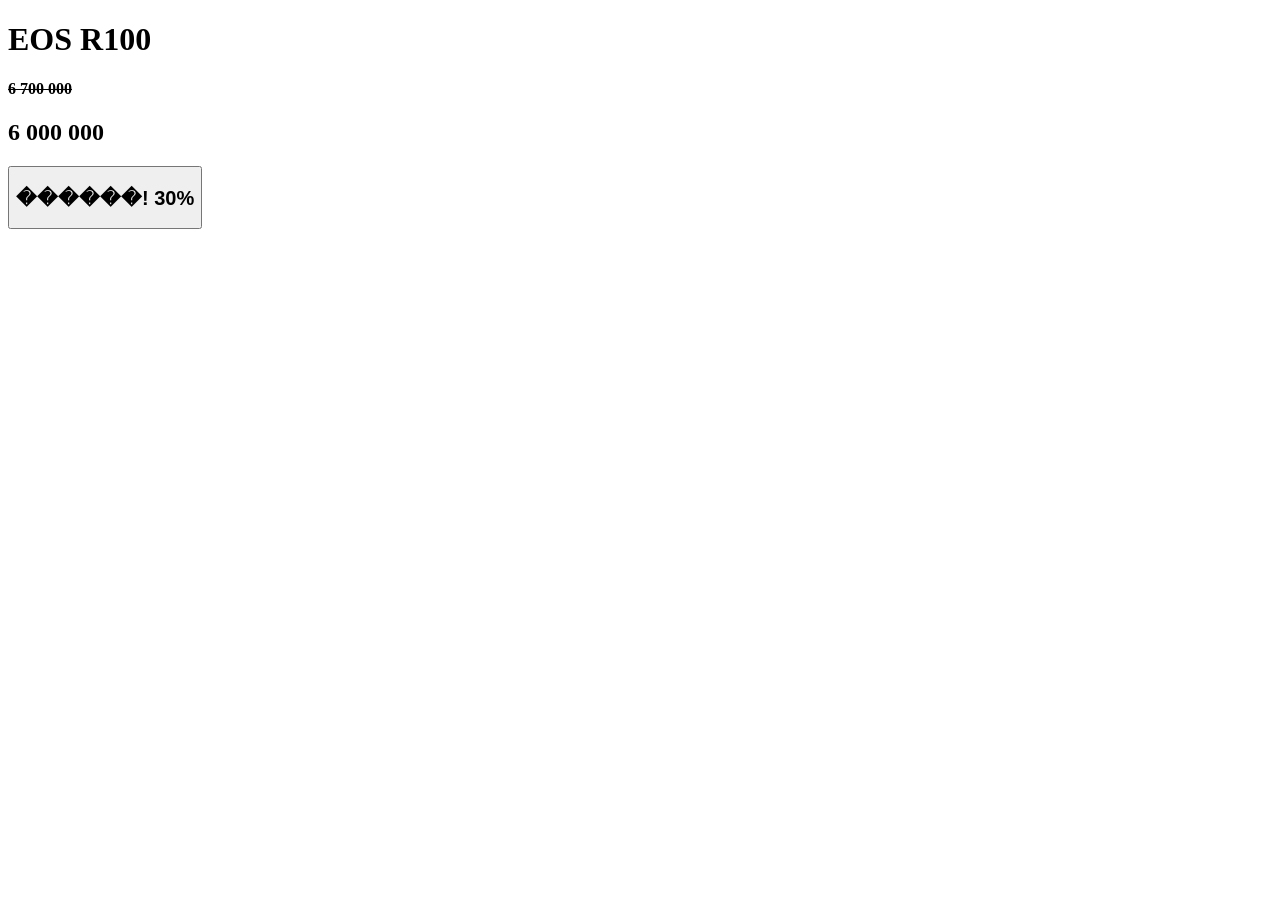
==== Саидов Соибжон/index.html @ 0f81dd92 "Add files via upload" ====
<!DOCTYPE html>
<html lang="en">
<head>
  <meta charset="UTF-8">
  <meta name="viewport" content="width=device-width, initial-scale=1.0">
  <title>Document</title>
  <link rel="stylesheet" href="./css/app.css">
</head>
<body>
  <div class="0">
    <div class="1">
      <h1>EOS R100</h1>
      <h4>6 700 000</h4>
      <h2>6 000 000</h2>
      <button><h2>������! 30%</h2></button>
    </div>
    <div class="2"></div>
  </div> 
</body>
</html>
---- Саидов Соибжон/css/app.css ----
h4{
    text-decoration: line-through;
}
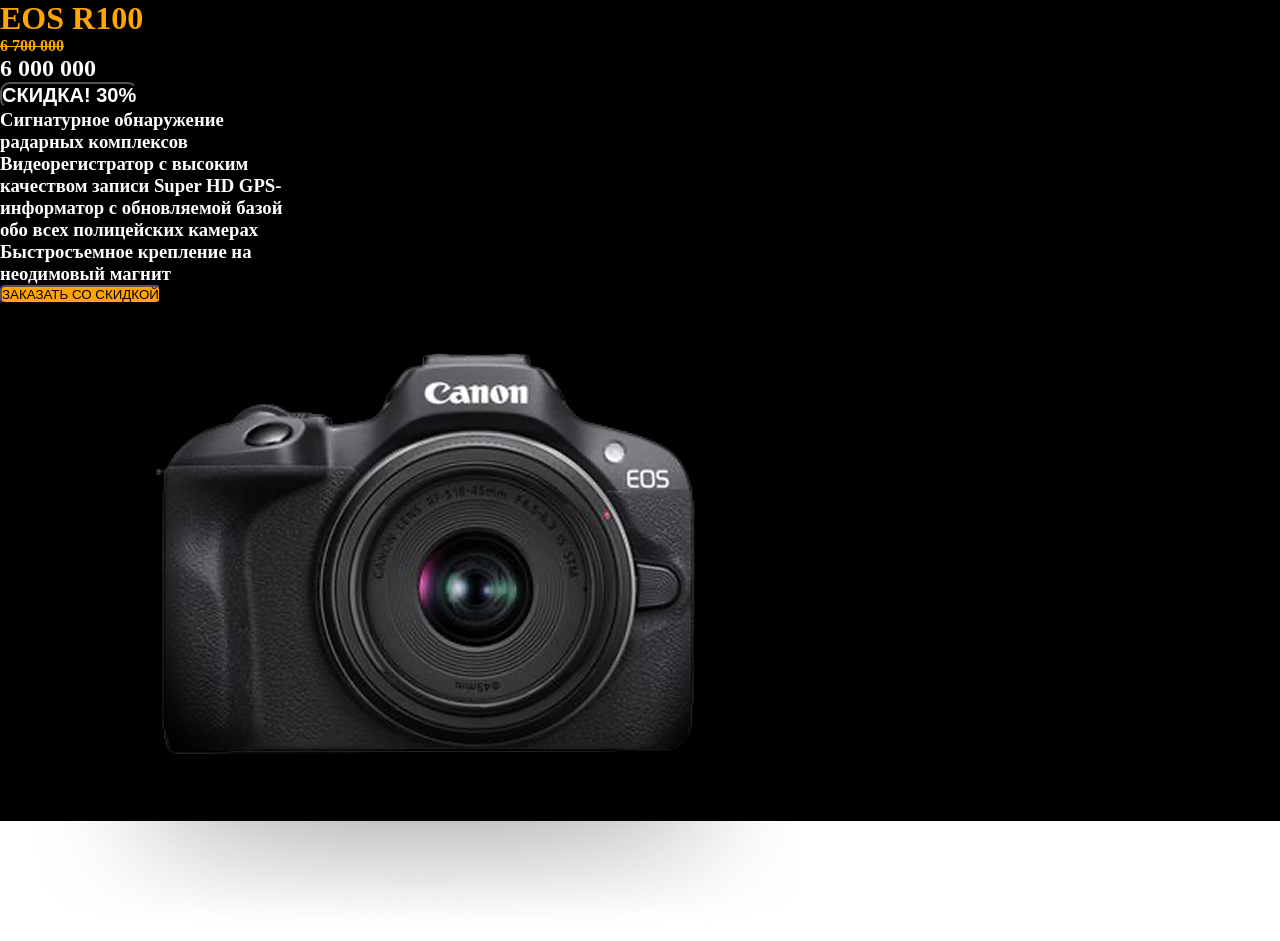
==== commit 974820a1: "Add files via upload" ====
--- a/Саидов Соибжон/index.html
+++ b/Саидов Соибжон/index.html
@@ -7,14 +7,19 @@
   <link rel="stylesheet" href="./css/app.css">
 </head>
 <body>
-  <div class="0">
-    <div class="1">
+  <div class="zero">
+    <div class="one">
       <h1>EOS R100</h1>
       <h4>6 700 000</h4>
       <h2>6 000 000</h2>
-      <button><h2>������! 30%</h2></button>
+      <button class="bb"><h2>СКИДКА! 30%</h2></button>
+      <h3>Сигнатурное обнаружение радарных комплексов
+          Видеорегистратор с высоким качеством записи Super HD
+          GPS-информатор с обновляемой базой обо всех полицейских камерах
+          Быстросъемное крепление на неодимовый магнит</h3>
+          <button class="bs">ЗАКАЗАТЬ СО СКИДКОЙ</button>
     </div>
-    <div class="2"></div>
+    <div class="two"><img src="./img/Group 929.png" alt=""></div>
   </div> 
 </body>
 </html>
--- a/Саидов Соибжон/css/app.css
+++ b/Саидов Соибжон/css/app.css
@@ -1,3 +1,43 @@
+*{
+    margin: 0;
+    padding: 0;
+    box-sizing: border-box;
+}
 h4{
     text-decoration: line-through;
+}
+.zero{
+background-color: black
+}
+h1{
+    color: orange
+}
+.bb{
+    background-color: black;
+    text-decoration-color: orange;
+    border-radius: 10px;
+}
+h3{
+    color: white;
+    width: 300px;
+}
+h4{
+    color: orange;
+}
+h2{
+    color: white;
+}
+.bs{
+    background-color: orange;
+    text-decoration-color: black;
+    border-radius: 5px
+}
+.two{
+    justify-self: flex-end;
+    align-items: start;
+    width: 619px;
+    height: 517px;
+}
+.one{
+    width: 281px;
 }
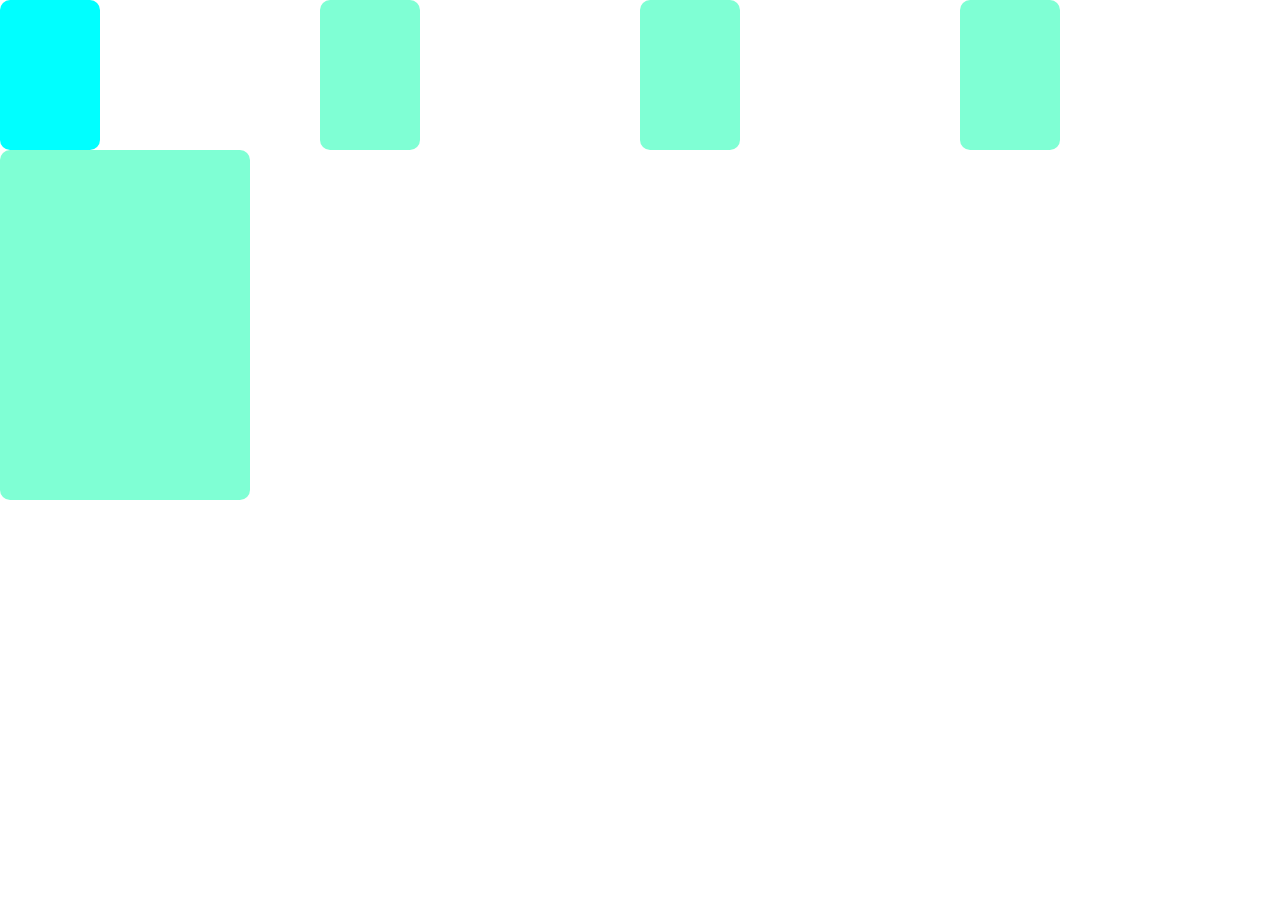
==== commit b4ab9971: "Add files via upload" ====
--- a/Саидов Соибжон/index.html
+++ b/Саидов Соибжон/index.html
@@ -7,19 +7,12 @@
   <link rel="stylesheet" href="./css/app.css">
 </head>
 <body>
-  <div class="zero">
-    <div class="one">
-      <h1>EOS R100</h1>
-      <h4>6 700 000</h4>
-      <h2>6 000 000</h2>
-      <button class="bb"><h2>СКИДКА! 30%</h2></button>
-      <h3>Сигнатурное обнаружение радарных комплексов
-          Видеорегистратор с высоким качеством записи Super HD
-          GPS-информатор с обновляемой базой обо всех полицейских камерах
-          Быстросъемное крепление на неодимовый магнит</h3>
-          <button class="bs">ЗАКАЗАТЬ СО СКИДКОЙ</button>
-    </div>
-    <div class="two"><img src="./img/Group 929.png" alt=""></div>
-  </div> 
+<div class="box">
+  <div class="block"></div>
+  <div class="block1"></div>
+  <div class="block2"></div>
+  <div class="block3"></div>
+  <div class="block4"></div>
+</div>
 </body>
 </html>
--- a/Саидов Соибжон/css/app.css
+++ b/Саидов Соибжон/css/app.css
@@ -3,41 +3,38 @@
     padding: 0;
     box-sizing: border-box;
 }
-h4{
-    text-decoration: line-through;
+.box{
+    display: grid;
+    grid-template-columns: 1fr 1fr 1fr 1fr;
 }
-.zero{
-background-color: black
-}
-h1{
-    color: orange
-}
-.bb{
-    background-color: black;
-    text-decoration-color: orange;
+.block{
+    background-color: aqua;
+    width: 100px;
+    height: 150px;
     border-radius: 10px;
 }
-h3{
-    color: white;
-    width: 300px;
+.block1{
+    background-color: aquamarine;
+    width: 100px;
+    height: 150px;
+    border-radius: 10px;
 }
-h4{
-    color: orange;
+.block2{
+    background-color: aquamarine;
+    width: 100px;
+    height: 150px;
+    border-radius: 10px;  
 }
-h2{
-    color: white;
+.block3{
+    background-color: aquamarine;
+    width: 100px;
+    height: 150px;
+    border-radius: 10px;
 }
-.bs{
-    background-color: orange;
-    text-decoration-color: black;
-    border-radius: 5px
+.block4{
+    background-color: aquamarine;
+    width: 250px;
+    height: 350px;
+    border-radius: 10px;
 }
-.two{
-    justify-self: flex-end;
-    align-items: start;
-    width: 619px;
-    height: 517px;
-}
-.one{
-    width: 281px;
-}+
